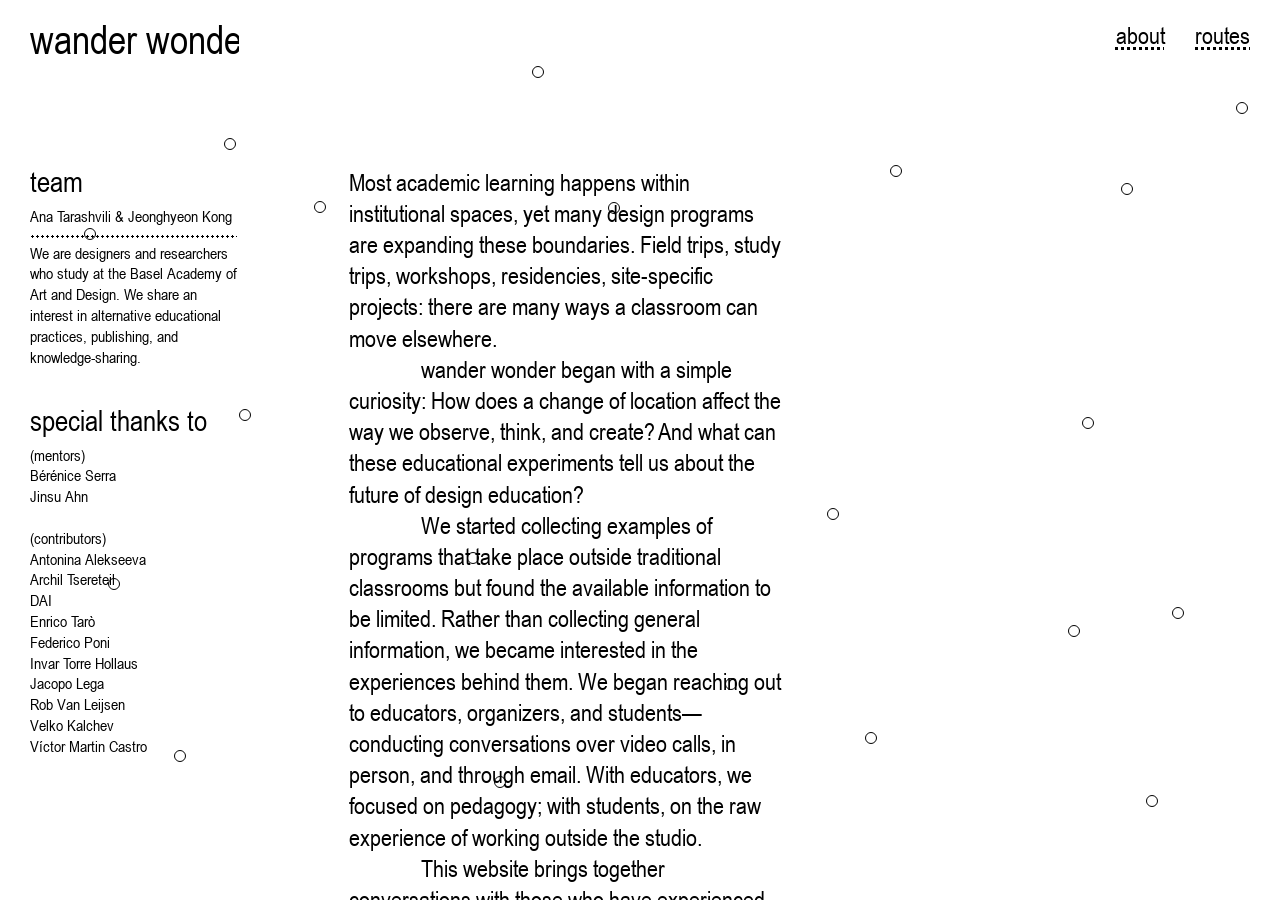
==== about.html @ 6badc42d "Upload Wander Wonder website" ====
<!DOCTYPE html>
<html lang="en">
<head>
  <meta charset="UTF-8">
  <meta name="viewport" content="width=device-width, initial-scale=1.0">
  <title>wander wonder — about</title>
  <link rel="stylesheet" href="css/style.css">
</head>
<body class="page-about">
  <canvas id="draw-canvas" aria-hidden="true"></canvas>

  <div class="page page--about">
    <aside class="col-left">
      <div class="col-header col-left-header">
        <a href="home.html" class="logo">wander wonder</a>
      </div>

      <div class="col-left-body">
        <h1 class="route-title sub-title">team</h1>
        <div class="route-meta">
          <p>Ana Tarashvili & Jeonghyeon Kong</p>
        </div>
        <p class="route-intro">We are designers and researchers who study at the Basel Academy of Art and Design. We share an interest in alternative educational practices, publishing, and knowledge-sharing.</p>

        <p class="conversations-heading sub-title">special thanks to</p>
        <div class="route-meta">
          <p>(mentors)</p>
          <p>Bérénice Serra</p>
          <p>Jinsu Ahn</p>
          <br>
          <p>(contributors)</p>
          <p>Antonina Alekseeva</p>
          <p>Archil Tsereteil</p>
          <p>DAI</p>
          <p>Enrico Tarò</p>
          <p>Federico Poni</p>
          <p>Invar Torre Hollaus</p>
          <p>Jacopo Lega</p>
          <p>Rob Van Leijsen</p>
          <p>Velko Kalchev</p>
          <p>Víctor Martin Castro</p>
        </div>
      </div>
    </aside>

    <div class="col-center-panel">
      <header class="col-header col-center-header" aria-hidden="true"></header>

      <div class="col-center-scroll">
        <main class="col-center">
          <article class="transcript">
            <p>Most academic learning happens within institutional spaces, yet many design programs are expanding these boundaries. Field trips, study trips, workshops, residencies, site-specific projects: there are many ways a classroom can move elsewhere.</p>
            <p>wander wonder began with a simple curiosity: How does a change of location affect the way we observe, think, and create? And what can these educational experiments tell us about the future of design education?</p>
            <p>We started collecting examples of programs that take place outside traditional classrooms but found the available information to be limited. Rather than collecting general information, we became interested in the experiences behind them. We began reaching out to educators, organizers, and students—conducting conversations over video calls, in person, and through email. With educators, we focused on pedagogy; with students, on the raw experience of working outside the studio.</p>
            <p>This website brings together conversations with those who have experienced off-site classes. While our examples are currently drawn from Europe and are limited in scope, they open up a vital space to think about what future design education might look like—and where we might go next.</p>
          </article>
        </main>
      </div>
    </div>

    <aside class="col-right">
      <nav class="col-header top-nav">
        <a href="about.html" class="link-dotted">about</a>
        <a href="routes.html" class="link-dotted">routes</a>
      </nav>
    </aside>
  </div>

  <div class="page-content" id="page-content">
    <main class="canvas" aria-hidden="true">
      <span class="dot dot--hollow" style="left: 42%; top: 8%;"></span>
      <span class="dot dot--hollow" style="left: 97%; top: 12%;"></span>
      <span class="dot dot--hollow" style="left: 7%; top: 26%;"></span>
      <span class="dot dot--hollow" style="left: 18%; top: 16%;"></span>
      <span class="dot dot--hollow" style="left: 25%; top: 23%;"></span>
      <span class="dot dot--hollow" style="left: 19%; top: 46%;"></span>
      <span class="dot dot--hollow" style="left: 9%; top: 65%;"></span>
      <span class="dot dot--hollow" style="left: 14%; top: 84%;"></span>
      <span class="dot dot--hollow" style="left: 48%; top: 23%;"></span>
      <span class="dot dot--hollow" style="left: 37%; top: 62%;"></span>
      <span class="dot dot--hollow" style="left: 39%; top: 87%;"></span>
      <span class="dot dot--hollow" style="left: 70%; top: 19%;"></span>
      <span class="dot dot--hollow" style="left: 65%; top: 57%;"></span>
      <span class="dot dot--hollow" style="left: 57%; top: 76%;"></span>
      <span class="dot dot--hollow" style="left: 68%; top: 82%;"></span>
      <span class="dot dot--hollow" style="left: 88%; top: 21%;"></span>
      <span class="dot dot--hollow" style="left: 85%; top: 47%;"></span>
      <span class="dot dot--hollow" style="left: 84%; top: 70%;"></span>
      <span class="dot dot--hollow" style="left: 92%; top: 68%;"></span>
      <span class="dot dot--hollow" style="left: 90%; top: 89%;"></span>
    </main>
  </div>

  <script src="js/cursor-draw.js"></script>
  <script src="js/navigation.js"></script>
  <script src="js/dots.js"></script>
  <script src="js/scroll-fade.js"></script>
  <script src="js/routes.js"></script>
</body>
</html>
---- css/style.css ----
@font-face {
  font-family: "Arial Narrow";
  src: url("../assets/Arial Narrow.ttf") format("truetype");
  font-weight: 400;
  font-style: normal;
  font-display: swap;
}

*,
*::before,
*::after {
  box-sizing: border-box;
}

:root {
  /* 1920 = 45 + 315 + 89 + 40 + 658 + 40 + 658 + 45 */
  --layout-margin: 45;
  --layout-margin-top: 30;
  --layout-col-1: 315;
  --layout-col-1-spacer: 89;
  --layout-col-2: 660;
  --layout-col-3: 660;
  --layout-gutter: 40;
  --layout-total: 1920;
  --layout-grid: 315fr 89fr 658fr 658fr;
  --space-top: calc(var(--layout-margin-top) / var(--layout-total) * 100vw);
  --space-header-body: calc(var(--layout-gutter) / var(--layout-total) * 100vw);
  --space-bottom: calc(var(--layout-margin) / var(--layout-total) * 100vw);
  --font: "Arial Narrow", Arial, sans-serif;
  --text: #000;
  --bg: #fff;

  /* Type scale */
  --type-logo: 30pt;
  --type-sub-title: 22pt;
  --type-nav: 18pt;
  --type-body: 12.25pt;
  --type-footnote: 10pt;
  --type-interview-info: 11pt;
  --type-meta: 12pt;
  --type-arrow: 23pt;
  --meta-block-height: 120px;
  --col-header-zone: calc(
    var(--space-top) + var(--meta-block-height) + var(--space-header-body)
  );
  --arrow-zone: 2.5rem;
  --meta-tab-gap: 1rem;
  --line-body: 1.3;
  --line-meta: 1.3;
  --line-interview-info: 1.15;
  --scroll-fade-size: 3.5rem;
}

html,
body {
  height: 100%;
  margin: 0;
}

body {
  font-family: var(--font);
  font-size: var(--type-body);
  font-weight: 400;
  font-style: normal;
  line-height: var(--line-body);
  letter-spacing: var(--tracking-tight);
  color: var(--text);
  background: var(--bg);
  -webkit-font-smoothing: antialiased;
}

* {
  scrollbar-width: none;
  -ms-overflow-style: none;
}

*::-webkit-scrollbar {
  display: none;
  width: 0;
  height: 0;
}

#draw-canvas {
  position: fixed;
  top: 0;
  left: 0;
  width: 100%;
  height: 100%;
  z-index: 10;
  pointer-events: none;
  mix-blend-mode: multiply;
  view-transition-name: ww-canvas;
}

strong,
b,
h1,
h2,
h3 {
  font-weight: 400;
}

a {
  color: inherit;
}

.link-dotted {
  text-decoration: underline dotted;
  text-underline-offset: 2.5px;
  text-decoration-thickness: 2.5px;
}

a.link-dotted:hover,
.route__link:hover .link-dotted {
  text-decoration-style: solid;
}

.page {
  display: grid;
  position: relative;
  z-index: 2;
  grid-template-columns: var(--layout-grid);
  column-gap: calc(var(--layout-gutter) / var(--layout-total) * 100%);
  padding-inline: calc(var(--layout-margin) / var(--layout-total) * 100%);
  grid-template-rows: 1fr;
  min-height: 100vh;
  height: 100vh;
  overflow: hidden;
  isolation: isolate;
}

/* —— Shared column header (fixed; same height in all columns) —— */
.col-header {
  flex-shrink: 0;
  box-sizing: border-box;
  height: var(--col-header-zone);
  min-height: var(--col-header-zone);
  padding-top: var(--space-top);
  padding-bottom: var(--space-header-body);
  background: var(--bg);
}

/* —— Left column (fixed nav) —— */
.col-left {
  grid-column: 1;
  display: flex;
  flex-direction: column;
  min-width: 0;
  min-height: 0;
  overflow: hidden;
}

.col-left-header {
  display: flex;
  flex-direction: column;
  justify-content: flex-start;
  flex-shrink: 0;
}

.col-left-body {
  flex: 1;
  min-height: 0;
  display: flex;
  flex-direction: column;
  overflow-y: auto;
  padding-bottom: calc(var(--space-bottom) + var(--arrow-zone));
}

.logo {
  font-size: var(--type-logo);
  font-weight: 400;
  letter-spacing: var(--tracking-tight);
  line-height: 1;
  text-decoration: none;
  margin: 0;
  white-space: nowrap;
}

.sub-title {
  font-size: var(--type-sub-title);
  font-weight: 400;
  line-height: 1;
  letter-spacing: var(--tracking-tight);
}

.route-title {
  margin: 0 0 0.6rem;
}

.route-intro {
  font-size: var(--type-meta);
  line-height: var(--line-meta);
  margin: 0 0 0.4rem;
  display: inline-block;
  max-width: 100%;
  align-self: flex-start;
  vertical-align: top;
}

.route-intro::after {
  content: "";
  display: block;
  width: 100%;
  margin-top: 0.3rem;
  height: calc(2.5px + 2.5px);
  pointer-events: none;
  user-select: none;
  background-image: radial-gradient(circle, var(--text) 1.25px, transparent 1.26px);
  background-size: 5px 2.5px;
  background-repeat: repeat-x;
  background-position: 0 2.5px;
}

.route-meta {
  font-size: var(--type-meta);
  line-height: var(--line-meta);
  margin-bottom: 1rem;
}

.route-meta p {
  margin: 0;
}

.conversations-heading {
  margin: 2rem 0 0.6rem;
}

.conversations-list {
  list-style: none;
  margin: 0;
  padding: 0;
}

.conversations-item {
  position: relative;
  padding-left: 2.7rem;
  margin-bottom: 0.6rem;
}

.conversations-marker {
  position: absolute;
  left: 0;
  top: 0.7em;
  width: 12px;
  height: 12px;
  border-radius: 50%;
  border: 1px solid var(--text);
  background: var(--bg);
  box-sizing: border-box;
  text-decoration: none;
}

.conversations-item.is-active .conversations-marker {
  background: var(--text);
  border-color: var(--text);
}

.conversations-item a:not(.conversations-marker) {
  font-size: var(--type-nav);
}

.conversations-desc {
  font-size: var(--type-meta);
  margin: 0.35rem 0 0;
  max-width: 14rem;
  line-height: var(--line-meta);
}

.conversations-desc + .conversations-desc {
  margin-top: 0.05rem;
}

.page-arrows {
  position: fixed;
  bottom: var(--space-bottom);
  left: 0;
  width: 100%;
  display: grid;
  grid-template-columns: var(--layout-grid);
  column-gap: calc(var(--layout-gutter) / var(--layout-total) * 100%);
  padding-inline: calc(var(--layout-margin) / var(--layout-total) * 100%);
  box-sizing: border-box;
  z-index: 15;
  pointer-events: none;
}

.page-arrows__left {
  grid-column: 1;
  justify-self: start;
  pointer-events: auto;
}

.page-arrows__right {
  grid-column: 4;
  justify-self: end;
  pointer-events: auto;
}

.nav-arrow {
  font-size: var(--type-arrow);
  line-height: 1;
  text-decoration: none;
}

/* —— Center column (scrollable) —— */
.col-center-panel {
  grid-column: 3;
  display: flex;
  flex-direction: column;
  min-width: 0;
  min-height: 0;
  overflow: hidden;
  background: var(--bg);
}

.col-center-header {
  padding-inline: 0;
}

.col-center-header[aria-hidden="true"] {
  visibility: hidden;
}

.col-center-scroll {
  flex: 1;
  min-height: 0;
  overflow-y: auto;
  overflow-x: hidden;
  padding-bottom: var(--space-bottom);
}

.footnote {
  font-size: var(--type-footnote);
  line-height: 1.3;
  font-weight: 400;
  letter-spacing: 0.005em;
}

.interview-info {
  display: grid;
  grid-template-columns: max-content max-content;
  column-gap: var(--meta-tab-gap);
  row-gap: 0;
  margin: 8px 0 0;
  padding: 0;
  width: max-content;
  min-height: var(--meta-block-height);
  align-content: start;
  font-size: var(--type-interview-info);
  line-height: var(--line-interview-info);
  font-weight: 400;
  letter-spacing: 0.005em;
  //opacity: 0.5;
}

.interview-info__row {
  display: contents;
}

.interview-info dt,
.interview-info dd {
  margin: 0;
  font-weight: 400;
}

.interview-info dt {
  white-space: nowrap;
}

.interview-info dd {
  white-space: nowrap;
}

.interview-meta {
  display: grid;
  grid-template-columns: max-content max-content;
  column-gap: var(--meta-tab-gap);
  row-gap: 0;
  margin: 0;
  padding: 0;
  width: max-content;
  min-height: var(--meta-block-height);
  align-content: start;
  margin: 8px 0 0 0;
}

.interview-meta__row {
  display: contents;
}

.interview-meta dt,
.interview-meta dd {
  margin: 0;
  font-weight: 400;
}

.interview-meta dt {
  white-space: nowrap;
}

.interview-meta dd {
  white-space: nowrap;
}

.col-center {
  z-index: 0;
  padding: 0;
}

.transcript {
  max-width: 100%;
  font-size: var(--type-body);
  line-height: var(--line-body);
}

.transcript p {
  margin: 0 0 1rem;
}

.transcript .question {
  font-style: italic;
  margin-bottom: 0.5rem;
  margin-left: 4.5rem
}

.transcript .answer {
  margin-bottom: 1.5rem;
}

.transcript .answer:has(+ .answer-continue) {
  margin-bottom: 0;
}

.transcript .answer-continue {
  margin: 0 0 1.5rem;
  text-indent: 4.5rem;
}

.transcript .answer-continue:has(+ .answer-continue) {
  margin-bottom: 0;
}

.transcript .speaker {
  font-style: normal;
  font-weight: 400;
  margin-right: 3.4rem;
}

.route-meta .location {
  display: inline-block; 
  width: 2.5rem;
  font-weight: 400;
  font-style: normal;
}

/* —— Right column (scrollable) —— */
.col-right {
  grid-column: 4;
  display: flex;
  flex-direction: column;
  min-width: 0;
  min-height: 0;
  overflow: hidden;
  background: var(--bg);
  position: relative;
}

.col-right-scroll {
  flex: 1;
  min-height: 0;
  overflow-y: auto;
  overflow-x: hidden;
  display: flex;
  flex-direction: column;
  padding-bottom: calc(var(--space-bottom) + var(--arrow-zone));
}

.col-center-scroll::before {
  content: "";
  display: block;
  position: sticky;
  top: 0;
  z-index: 2;
  height: var(--scroll-fade-size);
  margin-bottom: calc(-1 * var(--scroll-fade-size));
  background: linear-gradient(to bottom, var(--bg) 0%, rgb(255 255 255 / 0) 100%);
  pointer-events: none;
  flex-shrink: 0;
  opacity: 0;
  transition: opacity 0.25s ease;
}

.col-center-scroll.is-scrolled::before {
  opacity: 1;
}

.top-nav {
  display: flex;
  justify-content: flex-end;
  align-items: flex-start;
  gap: 1.9rem;
  font-size: var(--type-nav);
  padding-inline: 0;
  margin: 0;
}

.gallery-scroll {
  flex: 1;
  display: flex;
  flex-direction: column;
  align-items: flex-end;
  gap: 0.75rem;
  padding-bottom: 1rem;
  width: 100%;
}

.gallery-item {
  flex-shrink: 0;
  margin: 0;
  width: 25%;
  max-width: 200px;
  display: flex;
  flex-direction: column;
  align-items: flex-end;
  transition: width 0.28s ease, max-width 0.28s ease;
}

.gallery-item--portrait {
  width: 130px;
  max-width: 130px;
}

.gallery-item--portrait.is-expanded {
  width: 280px;
  max-width: 280px;
}

.gallery-item img {
  display: block;
  width: 100%;
  height: auto;
  object-fit: contain;
  cursor: pointer;
  vertical-align: middle;
}

.gallery-credit {
  width: 100%;
  margin: 0;
  padding: 0;
  font-size: var(--type-footnote);
  line-height: 1.3;
  font-weight: 400;
  letter-spacing: 0.005em;
  text-align: right;
  opacity: 0;
  visibility: hidden;
  max-height: 0;
  overflow: hidden;
  transition:
    opacity 0.4s ease,
    max-height 0.4s ease,
    padding 0.4s ease,
    visibility 0.4s ease;
}

.gallery-item:not(.gallery-item--portrait).is-expanded {
  width: 100%;
  max-width: 100%;
}

.gallery-item.is-expanded .gallery-credit {
  opacity: 1;
  visibility: visible;
  max-height: 3em;
  padding-top: 0.35rem;
}

/* —— About page —— */
.page-about #draw-canvas {
  z-index: 8;
}

.page-about .page-content {
  position: fixed;
  inset: 0;
  z-index: 1;
  pointer-events: none;
}

.page--about {
  position: relative;
  z-index: 10;
  grid-template-columns: var(--layout-grid);
  background: transparent;
  isolation: auto;
}

.page--about .col-left,
.page--about .col-center-panel,
.page--about .col-right {
  pointer-events: auto;
  background: transparent;
}

.page--about .col-header {
  background: transparent;
}

.page--about .route-meta:has(+ .route-intro) {
  margin-bottom: 0.4rem;
}

.page--about .route-meta + .route-intro::before {
  content: "";
  display: block;
  width: 100%;
  margin-bottom: 0.3rem;
  height: calc(2.5px + 2.5px);
  pointer-events: none;
  user-select: none;
  background-image: radial-gradient(circle, var(--text) 1.25px, transparent 1.26px);
  background-size: 5px 2.5px;
  background-repeat: repeat-x;
  background-position: 0 2.5px;
}

.page--about .route-meta + .route-intro::after {
  display: none;
}

.page--about .transcript {
  font-size: var(--type-nav);
  line-height: var(--line-body);
}

.page--about .transcript p {
  margin: 0;
}

.page--about .transcript p + p {
  text-indent: 4.5rem;
}

/* —— Overview page (pre-index) —— */
body.page-overview a,
body.page-overview .nav-arrow {
  cursor: pointer;
}

body.page-overview.is-dragging-image {
  cursor: grabbing;
}

body.page-overview.is-dragging-image a,
body.page-overview.is-dragging-image .nav-arrow {
  cursor: grabbing;
}

.page--overview {
  grid-template-columns: 315fr 89fr 1360fr;
}

.page--overview .col-left,
.page--overview .col-header,
.page--overview .overview-main,
.page--overview .page-arrows .nav-arrow {
  background: transparent;
}

.page--overview .col-left,
.page--overview .overview-main {
  pointer-events: none;
}

.page--overview a,
.page--overview .nav-arrow {
  pointer-events: auto;
}

.page--overview .page-arrows {
  grid-template-columns: var(--layout-grid);
}

.page--overview .page-arrows__right {
  grid-column: 4;
}

.page--overview {
  isolation: auto;
}

.overview-images-layer {
  position: fixed;
  inset: 0;
  z-index: 1;
  pointer-events: none;
  overflow: visible;
}

.page--overview > :not(.overview-images-layer):not(.page-arrows) {
  position: relative;
  z-index: 5;
}

.page--overview > .page-arrows {
  position: fixed;
  z-index: 15;
}

.overview-placed-img {
  position: absolute;
  height: auto;
  pointer-events: auto;
  user-select: none;
  touch-action: none;
  transform: translate(-50%, -50%);
  cursor: grab;
}

.overview-placed-img.is-dragging {
  cursor: grabbing;
}

.overview-main {
  grid-column: 3;
  display: flex;
  flex-direction: column;
  min-width: 0;
  min-height: 0;
  overflow: hidden;
}

.overview-top-nav {
  padding-inline: 0;
}

.overview-stage {
  flex: 1;
  display: flex;
  align-items: flex-start;
  justify-content: center;
  padding-top: calc(var(--meta-block-height) + 2.25rem);
  min-height: 0;
  cursor: default;
}

.overview-prompt {
  margin: 0;
  font-size: var(--type-sub-title);
  font-style: italic;
  line-height: 1;
  color: var(--text);
  pointer-events: none;
}

.page-overview #draw-canvas {
  z-index: 20;
}

/* —— Home page —— */
.page-home #draw-canvas {
  z-index: 8;
}

.page--home {
  position: fixed;
  top: 0;
  left: 0;
  width: 100%;
  z-index: 10;
  pointer-events: none;
  height: auto;
  min-height: 0;
  overflow: visible;
  background: transparent;
  isolation: auto;
}

.page--home .col-left,
.page--home .col-right,
.page--home .col-center-panel {
  pointer-events: auto;
  background: transparent;
  overflow: visible;
}

.page--home .col-header {
  background: transparent;
}

.page--home .page-home__spacer {
  min-height: 0;
  height: var(--col-header-zone);
  pointer-events: none;
}

.page-home .page-content {
  position: fixed;
  inset: 0;
  z-index: 1;
  pointer-events: none;
}

.page-home .canvas {
  z-index: 1;
}

.page-home .dot--trigger {
  pointer-events: auto;
}

/* —— Routes page —— */
body.page-routes {
  margin: 0;
  overflow: hidden;
  background: transparent;
}

.page-routes #draw-canvas {
  z-index: 3;
}

.routes-backdrop {
  position: fixed;
  inset: 0;
  width: 100%;
  height: 100%;
  border: 0;
  z-index: 0;
  pointer-events: none;
}

.routes-overlay {
  position: fixed;
  inset: 0;
  z-index: 1;
  background: rgba(255, 255, 255, 0.92);
  overflow: auto;
}

.page--routes {
  position: relative;
  z-index: 2;
  pointer-events: none;
  min-height: 100vh;
  height: auto;
  overflow: visible;
  background: transparent;
  grid-template-rows: var(--col-header-zone) 1fr;
}

.page--routes .col-left,
.page--routes .col-right,
.page--routes .col-center-panel {
  grid-row: 1;
  pointer-events: auto;
  background: transparent;
  overflow: visible;
}

.page--routes .col-header {
  background: transparent;
}

.page--routes .col-center-panel {
  pointer-events: none;
}

.routes-stage {
  grid-column: 1 / -1;
  grid-row: 2;
  position: relative;
  min-height: calc(100vh - var(--col-header-zone));
  padding-bottom: calc(var(--space-bottom) + var(--arrow-zone));
  pointer-events: auto;
}

.routes-list {
  position: relative;
  list-style: none;
  margin: 0;
  padding: 0;
  width: 100%;
  min-height: 38rem;
  --route-step-x: calc(190 / var(--layout-total) * 100vw);
  --route-step-y: calc(74 / var(--layout-total) * 100vw);
}

.route {
  position: absolute;
  left: 0;
  top: 0;
  white-space: nowrap;
}

.route:nth-child(1) {
  transform: translate(0, 0);
}

.route:nth-child(2) {
  transform: translate(var(--route-step-x), var(--route-step-y));
}

.route:nth-child(3) {
  transform: translate(calc(var(--route-step-x) * 2), calc(var(--route-step-y) * 2));
}

.route:nth-child(4) {
  transform: translate(calc(var(--route-step-x) * 3), calc(var(--route-step-y) * 3));
}

.route:nth-child(5) {
  transform: translate(calc(var(--route-step-x) * 4), calc(var(--route-step-y) * 4));
}

.route__link {
  display: flex;
  align-items: flex-start;
  gap: 14px;
  color: inherit;
  text-decoration: none;
}

.route__bullet {
  width: 12px;
  height: 12px;
  border-radius: 50%;
  background-color: var(--text);
  flex-shrink: 0;
  margin-top: 0.35em;
}

.route__text {
  display: block;
}

.route__title {
  display: inline;
  font-size: 13pt;
  line-height: 1;
}

.route__school {
  display: block;
  font-size: 13pt;
  line-height: var(--line-meta);
  margin-top: 0.15rem;
}

.canvas {
  position: fixed;
  inset: 0;
  z-index: 0;
  pointer-events: none;
}

.dot {
  position: absolute;
  width: 12px;
  height: 12px;
  border-radius: 50%;
  transform: translate(-50%, -50%);
  will-change: left, top;
}

.dot--solid {
  background-color: var(--text);
}

.dot--trigger {
  pointer-events: auto;
  cursor: pointer;
  z-index: 1;
}

.dot--trigger:hover {
  z-index: 3;
  background-color: transparent;
}

.dot-preview {
  position: absolute;
  left: 50%;
  top: 50%;
  max-width: 250px;
  width: auto;
  height: auto;
  transform: translate(-50%, -50%);
  display: none;
  pointer-events: none;
  transition: none;
}

.dot--trigger:hover .dot-preview {
  display: block;
}

.dot-captions {
  position: fixed;
  inset: 0;
  z-index: 2;
  pointer-events: none;
}

.dot-caption {
  position: fixed;
  margin: 0;
  font-size: 16px;
  line-height: 1.3;
  color: var(--text);
  background: none;
  max-width: min(420px, 85vw);
}

.dot--hollow {
  background-color: transparent;
  border: 1px solid var(--text);
}

@media (max-width: 900px) {
  .page--overview {
    grid-template-columns: 1fr;
    grid-template-rows: auto 1fr;
    height: 100vh;
  }

  .page--overview {
    grid-column: 1;
    grid-row: 2;
    min-height: 50vh;
  }

  .page--overview .page-arrows {
    grid-template-columns: 1fr 1fr;
  }

  .page--overview .page-arrows__right {
    grid-column: 2;
  }

  .page {
    grid-template-columns: 1fr;
    grid-template-rows: auto auto auto;
    column-gap: 0;
    padding-inline: 1rem;
    height: auto;
    min-height: 100vh;
    overflow: visible;
  }

  .col-left,
  .col-center-panel,
  .col-right {
    grid-column: 1;
  }

  .col-left {
    overflow: visible;
  }

  .col-center-panel {
    min-height: 50vh;
  }

  .col-right {
    min-height: 40vh;
  }

  .gallery-scroll {
    flex-direction: row;
    flex-wrap: wrap;
    justify-content: flex-start;
    align-items: flex-start;
  }

  .gallery-item:not(.gallery-item--portrait).is-expanded {
    width: 100%;
    max-width: 100%;
  }

  .gallery-item--portrait.is-expanded {
    width: 280px;
    max-width: 280px;
  }

  .page-arrows {
    position: fixed;
    grid-template-columns: 1fr 1fr;
    padding-inline: 1rem;
  }

  .page-arrows__left {
    grid-column: 1;
  }

  .page-arrows__right {
    grid-column: 2;
  }
}

::view-transition-old(ww-canvas),
::view-transition-new(ww-canvas) {
  animation: none;
}

::view-transition-old(root),
::view-transition-new(root) {
  animation-duration: 0.28s;
  animation-timing-function: ease;
}
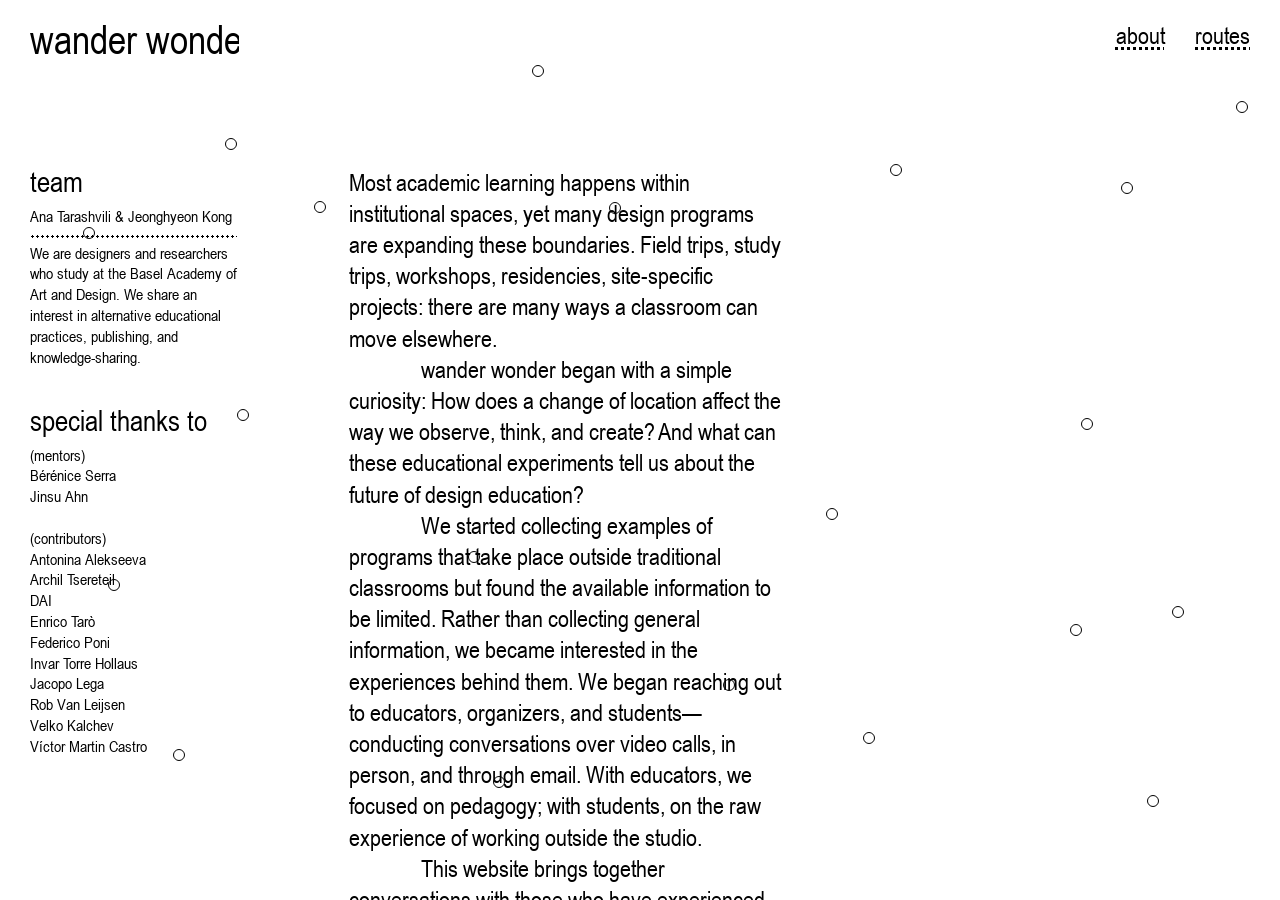
==== commit 70afa025: "content updates and general clean up" ====
--- a/about.html
+++ b/about.html
@@ -12,7 +12,7 @@
   <div class="page page--about">
     <aside class="col-left">
       <div class="col-header col-left-header">
-        <a href="home.html" class="logo">wander wonder</a>
+        <a href="index.html" class="logo">wander wonder</a>
       </div>
 
       <div class="col-left-body">
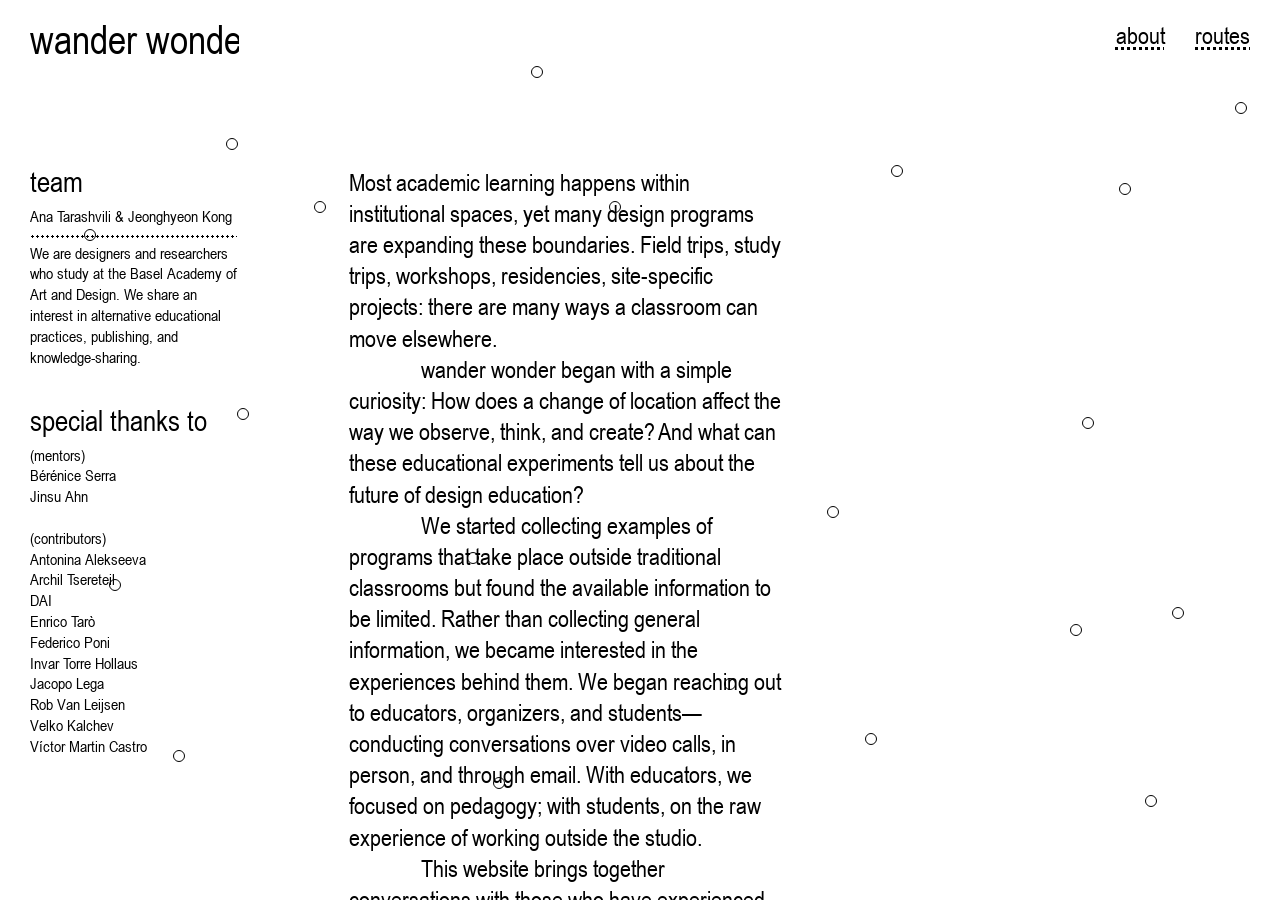
==== commit a9b52453: "Fix homepage logo link with absolute URLs and full reload. Stop reusing the header across SPA naviga" ====
--- a/about.html
+++ b/about.html
@@ -12,7 +12,7 @@
   <div class="page page--about">
     <aside class="col-left">
       <div class="col-header col-left-header">
-        <a href="index.html" class="logo">wander wonder</a>
+        <a href="/wanderwonder/index.html" class="logo">wander wonder</a>
       </div>
 
       <div class="col-left-body">
